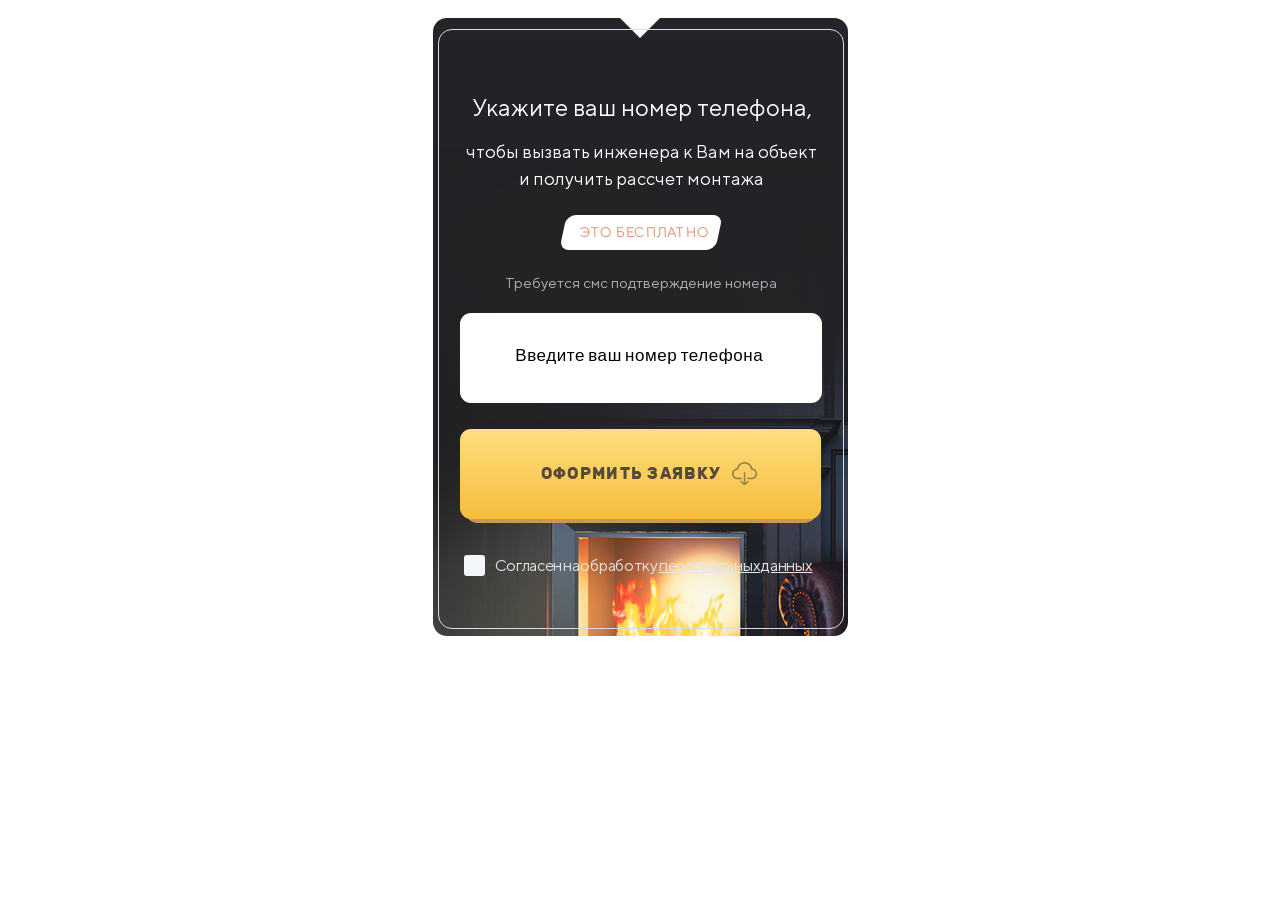
==== index.html @ b5960ffc "Work" ====
<!DOCTYPE html>
<html lang="ru" >
<head>
    <meta charset="UTF-8">
    <meta name="viewport" content="width= 1200, initial-scale=1.0">
    <title>Document</title>
    <link rel="stylesheet" href="./style.css">
    <link href = "fonts/roboto/stylesheet.css" rel = "stylesheet" type = "text/css" />
</head>
<body>
    <div class="wrapcontent">
        
   <form action="msg.php" method="POST" id="formaR">
       <h4>Укажите ваш номер телефона,</h4>
       <p id='firsttext'>чтобы вызвать инженера к Вам на объект<br> и получить рассчет монтажа</p>
       
            <p id="btn"> <span>это бесплатно</span></p>
            <p id="spanCMCtext" >Требуется смс подтверждение номера</p>
       
            <input type="text" name="sab" placeholder="  Введите ваш номер телефона">
                <label id="btnicon" >  <input type="submit" id="btns" name="ok" value ="ОФОРМИТЬ ЗАЯВКУ"></label>
          
            
            
                <input type="checkbox"   required id="checkbox">
                    <label class="label__checkbox" for="checkbox"><span id="date">Согласен на обработку <span>персональных  данных</span></span></label>
        <div class="modalG">
            <div class="modalG__left">
                <img src="./img/surprise.png" alt="">
                <p class="modalG__left_p"><span class="modalG__left_p_span">Осталось 5 вопросов</span> <br>
                    до подбора оборудования <br>
                    по параметрам <br>
                    вашего помещения <br>
                   <span class="modalG__left_p_span">и гарантированного бонуса</span> </p>
            </div>
            <div class="modalG__right">
                                                <div class="modalG__right_one" >
                                                    <h5>Тип отапливаемого помещения?</h5>
                                                    <div class=".modalG__right_one_div">
                                                        <h6 id="modalG__right_one_div_h6">Готово: 0%</h6>
                                                        <div class="main"><div class="wrap">
                                                        <div ><span id="first" ></span></div>
                                                        <div><span></span></div>
                                                        <div><span></span></div>
                                                        <div><span></span></div>
                                                        <div id="r"><span></span></div>
                                                        
                                                    </div></div></div>
                                                </div>
                                                <div class="main_block">
                                                                                        <!-- 1 -->
                                                                                                        <div class="first_survey"> 
                                                                                                            <div class="modal">
                                                                                                                            <label class="modal__box" alt="1">

                                                                                                                                            <input type="radio" name="firstsurvey" value="Жилой дом" >
                                                                                                                                            <p class="modal__box_p">Жилой дом</p>

                                                                                                                            </label>
                                                                                                                            <label class="modal__box"  alt="2">

                                                                                                                                            <input type="radio" name="firstsurvey" value="Баня" >
                                                                                                                                            <p class="modal__box_p">Баня</p>
                                                                                                                                            
                                                                                                                            </label>
                                                                                                                        
                                                                                                                            <label class="modal__box"  alt="3">
                                                                                                                                            <input type="radio" name="firstsurvey" value="Нежилое помещение">
                                                                                                                                            <p class="modal__box_p">Нежилое помещение</p>
                                                                                                                            </label>
                                                                                                                        </div>
                                                                                                                    </div> 
                                                                                                    <!-- 1 -->
                                                                                                    <!-- 2 -->
                                                                                                        <div class="second_survey"> 
                                                                                                                <div class="modal2">
                                                                                                                                <label class="modal2__box" alt="1">

                                                                                                                                                <input type="radio" name="secondsurvey" value="Сезонное" >
                                                                                                                                                <p class="modal__box_p">Сезонное</p>

                                                                                                                                </label>
                                                                                                                                <label class="modal2__box"  alt="2">

                                                                                                                                                <input type="radio" name="secondsurvey" value="Круглогодичное" >
                                                                                                                                                <p class="modal__box_p">Круглогодичное</p>

                                                                                                                                </label>
                                                                                                                            
                                                                                                                            
                                                                                                                            </div>
                                                                                                                        
                                                                                                    
                                                                                                                    </div>
                                                                                                            <!-- 2 -->  
                                                                                                        <div class="third_survey">

                                                                                                    
                                                                                                        <div class="modal3">
                                                                                                            <label class="modal3__box" alt="1">

                                                                                                                            <input type="radio" name="Square" value="fifty" >
                                                                                                                            <p class="modal3__box_p"> До 50м<sup>2</sup></p>

                                                                                                            </label>
                                                                                                            <label class="modal3__box"  alt="2">

                                                                                                                            <input type="radio" name="Square" value="one_hundred" >
                                                                                                                            <p class="modal3__box_p">До 100м<sup>2</sup></p>

                                                                                                            </label>
                                                                                                            <label class="modal3__box"  alt="3">

                                                                                                                            <input type="radio" name="Square" value="one_hundred+" >
                                                                                                                            <p class="modal3__box_p">более 100м <sup>2</sup></p>

                                                                                                                </label>
                                    
                                                                                                        
                                                                                                        
                                                                                                                </div>
                                                                                                        </div>
                                                                                                        <div class="fourth_survey"> 
                                                                                                        <div class="modal4">
                                                                                                            <label class="modal4__box" alt="1">

                                                                                                                            <input type="radio" name="budget" value="До 20 000 рублей" >
                                                                                                                            <p class="modal3__box_p"> До 20 000 рублей</p>

                                                                                                            </label>
                                                                                                            <label class="modal4__box"  alt="2">

                                                                                                                            <input type="radio" name="budget" value="20 000 - 50 000 рублей" >
                                                                                                                            <p class="modal3__box_p">20 000 - 50 000 рублей</p>

                                                                                                            </label>
                                                                                                            <label class="modal4__box "  alt="3">

                                                                                                                            <input type="radio" name="budget" value="50 000 - 70 000 рублей" >
                                                                                                                            <p class="modal3__box_p">50 000 - 70 000 рублей </p>

                                                                                                                </label>
                                                                                                                <label class="modal4__box"  alt="4">

                                                                                                                    <input type="radio" name="budget" value="Более 70 000 рублей" >
                                                                                                                    <p class="modal3__box_p">Более 70 000 рублей</p>

                                                                                                        </label>
                                                                                                        
                                                                                                        <label class="modal4__box"  alt="5">

                                                                                                            <input type="radio" name="budget" value="Затрудняюсь ответить" >
                                                                                                            <p class="modal3__box_p">Затрудняюсь ответить </p>

                                                                                                    </label>
                                                                                                    <div class="money"></div>
                                    
                                                                                                        
                                                                                                        
                                                                                                                </div>
                                                                                                        </div>
                                                                                            <!-- 4 -->
                                                                                                    <div class="fifth_survey"> 
                                                                                                        <div class="modal4">
                                                                                                        <label class="modal4__box" alt="1">
            
                                                                                                                        <input type="radio" name="clock " value="С 09:00 до 12:00" >
                                                                                                                        <p class="modal3__box_p"> С 09:00 до 12:00</p>
            
                                                                                                        </label>
                                                                                                        <label class="modal4__box "  alt="3">
            
                                                                                                                        <input type="radio" name="clock " value="С 14:00 до 16:00" >
                                                                                                                        <p class="modal3__box_p">С 14:00 до 16:00 </p>
            
                                                                                                                </label>
                                                                                                        <label class="modal4__box"  alt="2">
            
                                                                                                                        <input type="radio" name="clock " value="С 12:00 до 14:00" >
                                                                                                                        <p class="modal3__box_p">С 12:00 до 14:00</p>
            
                                                                                                        </label>
                                                                                                        
                                                                                                            <label class="modal4__box"  alt="4">
            
                                                                                                                <input type="radio" name="clock " value="С 16:00 до 18:00" >
                                                                                                                <p class="modal3__box_p">С 16:00 до 18:00</p>
            
                                                                                                    </label>
                                                                                                    
                                                                                                    
                                                                                                    <div class="money clock "></div>
                                    
                                                                                                    
                                                                                                    
                                                                                                            </div>
                                                                                                        </div>
                                                                                                        
                                                 </div>
                                                <div class="buttons">
                                                    <div class="Na modal__button backward"> Назад</div>
                                                    <div class="modal__button active"> Далее -></div>
                                                    
                                                </div>
                                                <div class="data"> 
                                                   <div class="data__text">
                                                       <h4>Оставьте свои контактные данные</h4>
                                                       <p>Мы подберем для Вас 3 варианта наиболее<br>
                                                            подходящего отопительного оборудования, а также <br>
                                                            сориентируем по способам и сложности его монтажа</p>
                                                   </div>
                                                   <div class="data__sending_form">
                                                       <div class="data__sending_form_one">
                                                           <input class="searClass" type="text" name="nameform" placeholder="Введите имя"><br>
                                                           <input class="searClass" type="text" name="tellefon" placeholder="Введите телефон"><br>
                                                           <input class="btnCnop Caps" type="submit" value="Отправить данные"><br>
                                                           <p id="confidentiality">с <span>политикой конфиденциальности</span><br> ознакомлен(а)</p>
                                                       </div>
                                                       <div class="data__img"></div>
                                                   </div>
                                                
                                                
                                                        </div>
                                                    </div>
        </div>
        
        <!-- конец модального -->
        </div>
               
   </form></div>
  <script src="script.js"></script>
</body>
</html>
---- style.css ----
@font-face{
    font-family: "TT Norms";
    src: url(./font/TTNorms-Regular.ttf);
    font-weight: 600;
}
@font-face{
    font-family: "Rubik";
    src: url(./font/ofont.ru_Rubik.ttf);
    src: url(./font/ofont.ru_Rubik300.ttf);
    src: url(./font/Rubik-Medium.ttf);
    src: url(./font/Rubikbold.ttf);
    font-weight: 100;
    font-weight: 300;
    font-weight: 500;
   
}
/* .off{
    width: 100%;
    height: 100%;
    background-color: #393a3c;
    opacity: 0.2;
    z-index: 2;
   background: -webkit-linear-gradient();
    
} */

#formaR{
    width: 373px;
    margin: 20px auto;
    height: 559px;
    position: absolute;
    padding: 20px;
    padding-left: 22px;
    padding-top: 21px;
    background-image: url(src/Без-имени-1.png);
    background-position: 728px 1236px;
    /* overflow: hidden; */
    border-bottom-left-radius: 14px ;
    border-bottom-right-radius: 14px ;
   
}
                                
                                

                                             .wrapcontent::before{
                                                content: "";
                                                position: absolute;
                                                
                                            border: 0.5px solid #d6dcec;
                                            width: 404px;
                                            height: 598px;
                                            margin-left: 5px;
                                            top: 11px;
                                            border-radius: 14px;
                                            z-index: 1;
                                                                                                             

                                            }  

#formaR>h4 {
                                color: #fff;
                                text-align: center;
                                font-size: 24px;
                                font-family: "TT Norms";
                                
    margin-bottom: 10.31px;

                                margin-top: 34px;
                                margin-left: 2px;
} 
#firsttext{
                                color: #fff;
                                text-align: center;
                                font-size: 18px;
                                font-weight: 500;
                                font-family: "TT Norms";
                                line-height: 26.9px;


}
input[name="sab"]{
                                border-radius: 11px;
                                font-size: 25px;
                                outline: none;
                                margin-bottom: 26px;
                                width: 340px;
                                margin-left: 5px;
                                margin-top: 6px;
                                height: 88px;
                                position: relative;
                                border: none;
                                padding-left: 20px;
                                z-index: 1;
                                color: #1e2128;
                                
}
.searClass{
    border-radius: 11px;
    font-size: 25px;
    outline: none;
    margin-bottom: 19px;
    width: 322px;
    margin-left: 5px;
    background-color: #efefef;
    margin-top: 6px;
    height: 96px;
    color: #6e6e6e;
    position: relative;
    border: none;
    padding-left: 34px;
    z-index: 1;
    text-align: start;
}
input[name="sab"]::placeholder{
                                letter-spacing: 1.3px;
                                font-size: 17px;
                                padding-right: 8px;
                                position: relative;
                                top: -5px;
                                right:  10.5px;
                                text-align: center;
                                letter-spacing: 0.56px;
                                word-spacing: -2px;
                                z-index: 1;
                                font-weight: 500;
                                color: #000;
                               
                                
}
.searClass::placeholder{
    letter-spacing: 1.3px;
    font-size: 17px;
    padding-right: 8px;
    position: relative;
    top: -5px;
    padding-left: 10px;
    right:  10.5px;
    text-align: start;
    letter-spacing: 0.56px;
    word-spacing: -2px;
    z-index: 1;
    font-weight: 500;
    color: #000;
}

input[name="ok"]{
                                border: none;
                                outline: none;
                                border-radius: 11px;
                                width: 361px;
                                background: linear-gradient(0deg, #f6bd3a, #ffde81);
                                height: 90px;
                                color: #564a39;
                                position: relative;
                                font-weight: 700;
                                font-family: "Rubik";
                                font-size: 15.59px;
                                letter-spacing: 1.3px;
                                margin-left: 5px;
                                z-index: 1;
                                margin-bottom: 36px;
                                padding-right: 24px;
                                

}
.btnCnop{
    border: none;
    outline: none;
    border-radius: 11px;
    width: 361px;
    background: linear-gradient(0deg, #f6bd3a, #ffde81);
    height: 90px;
    color: #564a39;
    position: relative;
    font-weight: 500;
    font-family: "Rubik";
    font-size: 15.59px;
    letter-spacing: 1.3px;
    margin-left: 5px;
    z-index: 1;
    margin-bottom: 36px;
    padding-right: 24px;
}
#btnicon{
                                position: relative;
                                width: 361px;
                                height: auto;
                                z-index: 6;
}
#btnicon::before{
                                content: url(./img/1.png);
                                position: absolute;
                                right: 40px;
                                bottom: -30px;
                                width: 50px;
                                z-index: 3;
                                height: 50px;
}
#btnicon::after{
                                content: '';
                                position: absolute;
                                right: 5px;
                                bottom: -41px;
                                width: 352px;
                                z-index: -1;
                                height: 50px;
                                border-radius: 13px;
                                background-color: #d09754;
}

#btn{
                                color: #dd9372;
                                background-color: #fff;
                                width: 149px;
                                height: 26px;
                                margin: 0 auto;
                                font-size: 14px;
                                border-radius: 9px;
                                font-family: "TT Norms";
                                transform: skew(-12deg);
                                font-style: normal;
                                margin-top: 22px;
                                letter-spacing: 0.7px;
                                padding-top: 9px;
                                padding-left: 7px;
                                text-transform: uppercase;
                                font-weight: 700;
   
}
#btn>span{
                                display: block;
                                transform:skew(14deg) ;
                                text-align: center;
}
#spanCMCtext {
                                color: rgb(180, 177, 177);
                                font-size: 15px;
                                margin: 24px auto 16px;
                                text-align: center;
                                letter-spacing: 0px;
                                font-family: "TT Norms";
}
#date{
                                color: #e5e5e5;
                                font-size: 16px;
                                font-family: "TT Norms";
                                position: relative;
                                z-index: 2;
                                letter-spacing: -0.3px;
                                    word-spacing: -1.7px;
                                
                                    vertical-align: middle;
}
#date > span{
   
                                text-decoration: underline ;            
}
.label__checkbox{    margin-left: 9px;}
input[type="checkbox"]{
                                    display: none;
                                }
.label__checkbox::before{
                                content: '';
                                display: inline-block;
                                background:#f3f7fc;
                                position: relative;
                                z-index: 2;
                                margin-right: 10px;
                                width: 21px;height: 21px;
                                border-radius: 3px;
                                vertical-align: middle;
}
#checkbox:checked + .label__checkbox::before{
                                content: url(./img/chek.png);
                                text-align: center;
}

.modalG{
                                position: relative;
                                width: 1170px;
                                margin: -684px auto ;
                                
                                z-index: 30;
                                height:751px;
                                opacity: 1;
                                /* border: 2px solid #943; */
                                display: flex;
                                border-radius: 7px;
                                top: -6px;
                                right: 670px;
                                background-color:#fff;
                                overflow: hidden;
}
.modalG__left{
                                width: 257px;
                                opacity: 1;
                                height: 751px;
                                float: left;
                                z-index: 7;
                                background-image: url(./SRC/Без-имени-2.png);
                                background-position: -3px 0px;
                                background-repeat: no-repeat;
                                overflow: hidden;
}
.modalG__left>img{
                                margin-top: 94px;
                                margin-left: 40px;
}
.modalG__left_p{

                                color: #fff;
                                font-family: "Rubik";
                                font-weight: 300;
                                font-size: 15px;
                                margin: 20px 19px 0 25px ;
                                text-align: center;
                                line-height: 23px;
                                letter-spacing: 1.3px;
                                width: 216px;

}
.modalG__left_p_span{
                                font-family: "Rubik";
                                font-weight: 500;
                                font-size: 18px;
                                letter-spacing: 0.66px;
}
.wrap{
                                width: 777px;
                                height: 20px;
                                
                                border-radius:30px;
                                display: flex;
                                overflow: hidden;
                                margin: 0 auto;
                                padding-top:2px;
                                z-index: 1;
    
    
  }
  .wrap>div{
                                width: 153px;
                                background:#f0f0f0;;
                                height: 20px;
                                border-bottom:10px solid #000;
   
  }
  .wrap>div>span{
                                width: 22px;
                                height: 22px;
                                background: radial-gradient(circle at center , #f0f0f0 0% ,#fff  100%);
                                position: absolute;
                                display: block;
                                top: 3px;
    
    
                                padding-right: 0px;
  
                                border-radius:20px;
                                z-index: 2;
    
  }
  #first{
                                left: -1px;
    
  }
  #r{
                                background:#f0f0f0;;
  }
  .main{
  /*   background: #545; */
                                height: 35px;
                                position: relative;
                                width: 777px;
                                padding-top: 3px;
                                top: 2px;
                                margin: -15px 11px 0 43px;
  }
.modalG__right{
                                width: 903px;
                                height: 751px;
                                float: right;
                                overflow: hidden;
                                opacity: 1;
} 
.second_survey , .third_survey, .fourth_survey , .fifth_survey{
                                display: none;                    
                                
}
.first_survey, .modalG{
                                 display: none;
}
.modalG__right_one  {
                                font-family: "Rubik";
                                font-weight: 500;
}
.modalG__right_one>h5  {
                                font-family: "Rubik";
                                font-weight: 700;
                                font-size: 24px;
                                letter-spacing: -0.2px;
                                margin: 57px 0 20px 42px;
}

#modalG__right_one_div_h6{
                                font-size: 16px;
                                font-family: "Rubik";
                                font-weight: 300;
                                margin: 23px 0 22px 42px;

}
.main_block{
                                display: flex;
                                width: 903px;
                                overflow: hidden;

}
.modal{
                                display: flex;
                                justify-content: space-around;
               
                
}

.modal__box,.modal2__box{
                                margin: 30px 0 52px 0;
                                width: 240px;
                                
                                height: 260px;
                                /* border:1px solid #943; */
}
.modal2__box{
                                    margin: 31px 0 34px 41px;
}
.modal__button{
                                width: 210px;
                                height: 52px;
                                outline: none;
                                display: inline-block;
                                border: none;
                                background: linear-gradient(0deg, #f6bd3a, #ffde81); 
                                margin-left: 30px;
                                text-align: center;
                                font-size: 15.6px;
                                margin-top: 100px;
                                font-family: "Rubik";
                                font-weight: 500;
                                padding-top: 40px;
                                letter-spacing: 0.6px;
                                color: #564a39;
                                text-transform: uppercase;
                                border-radius: 10px;
                                vertical-align: middle;
                               

}
/* .modal__button::after{
  
                                content: '';
                                position: absolute;
                                right: 645px;
                                bottom: 49px;
                                width: 199px;
                                z-index: -1;
                                height: 50px;
                                border-radius: 13px;
                                background-color: #d09754;
     */
/* } */

.modal__box:first-child{
                                 background-image: url("./img/ЖД.png") ;
                                border-radius: 10px;
                                background-repeat: no-repeat;
}
.modal__box:nth-child(2){
                                background-image: url("./img/БАНЯ.png");
                                border-radius: 10px;
}
.modal__box:nth-child(3){
                                 background-image: url("./img/НЖ.png");
                                border-radius: 10px;
                                background-repeat: no-repeat;
}
.modal2{
    display: flex;
    justify-content: center;
}
.modal2__box:nth-child(1){
                                background-image: url("./img/21.png");
                                background-repeat: no-repeat;
                                border-radius: 10px;
}
.modal2__box:nth-child(2){
                                background-image: url("./img/22.png");
                                background-repeat: no-repeat;
                                border-radius: 10px;
}
#u{
                                width:340px;
}
.btn{
                                display: flex;
    
}
 .Na{
                                background:linear-gradient(25deg, #f7f7f7 , #d0d0d0);
    
}
.modal3__box , .modal4__box{
                                width: 326px;
                                height: 45px;
                                background: #ecebeb;
                                font-size: 19px;
                                font-family: "Rubik";
                                font-weight: 300;
                                margin-left: 48px;
                                display: flex;
                                margin-top: 37px;
                                margin-bottom: 22px;
                                padding-top: 10px;
                                border-radius: 16px;
                                margin-right: 154px;
}
.modal3__box:first-child{
                                margin: 38px -1px 0 46px;
                            }
input[name="Square"]{
                                 display: none;
}
input[name="Square"]:checked + .modal3__box_p::before {
                                content: '';
                                background: radial-gradient(circle at center , #e3343c 6% , rgb(255, 255, 255) 35%);

}

.modal3__box_p{
                                text-align: start;
                                margin: 0px 0 0px 13px;
}
.modal3__box:nth-child(3){
                                margin-top: 13px;
                                margin-bottom: 147px;
}
.modal3__box_p::before{
                                content: '';
                                display: inline-block;
                                vertical-align: middle;
                                width: 22px;
                                margin: 0 13px 3px 5px;
                                position: relative;
                                height: 20px;
                                background: #fff;
                                border-radius: 20px;
}

.submit{
    
                                height: 61px;
                                font-size: 23px;
                                padding-top: 0px;
}


.first_survey{
                                display: flex;
                                width: 816px;

                                margin: 4px 0px 0 22px;

}
.modal__box_p{
                                font-family: "Rubik";
                                font-weight: 300;
                                text-align: center;
                                padding: 267px 15px 0 0px;
                                font-size: 20px;
                                letter-spacing: -0.5px;
}

.final{
                                border: 1px solid #943;
                                width: 300px;
                                height: 40px;
   
}
.buttons{
                                margin: 16px 2px 3px 22px;
                                width: 500px;
                                height: 70px;
                                display: flex;
}
.modal3{
                                display: flex;
                                justify-content: space-between;
                                flex-wrap: wrap;
}
.modal4{
                                display: flex;
                                flex-wrap: wrap;
                                margin: 27px 0 38px 19px;

}
.modal4__box{
                                margin: 29px -2px 5px 31px;
                                text-align: start;
                                display: inline-block;
                                vertical-align: middle;
}

input[name="budget"]{
                                 display: none;
}
input[name="budget"]:checked + .modal3__box_p::before {
                                content: '';
                                background: radial-gradient(circle at center , #e3343c 6% , rgb(255, 255, 255) 35%);

}
.modal3__box_p::before{
                                content: '';
                                display: inline-block;
                                vertical-align: middle;
                                width: 22px;
                                margin: 0 13px 3px 5px;
                                position: relative;
                                height: 20px;
                                background: #fff;
                                border-radius: 20px;
}
.money{
                                width: 279px;
                                height: 261px;
                                background-image: url(./img/money.png);
                                background-repeat: no-repeat;
                                position: absolute;
                                z-index: -1;
                                /* left: 0; */
                                right: 273px;
                                bottom: -10px;
                            }

.clock{
                                background-image: url(./img/clock.png);
                                background-repeat: no-repeat;
                                bottom: 6px;
                                right: 204px;
}
input[name="clock "]{
    display: none;
}
input[name="clock "]:checked + .modal3__box_p::before {
    content: '';
    background: radial-gradient(circle at center , #e3343c 6% , rgb(255, 255, 255) 35%);

}
.fifth_survey{
    margin: 0 0 71px 0;
} 
input[name="firstsurvey"]{
    display: none;
}
input[name="secondsurvey"]{
    display: none;
}
input[name="secondsurvey"]{
    display: none;
}
.data{
    display: none;
    flex-direction:  column;
   
    height: 750px;
    overflow: hidden;
}
.data__img{
    background-image: url(./SRC/fireplace.png);
    background-repeat: no-repeat;
    height: 450px;
    width: 460px;
    position: absolute;
    right: 0px;
    bottom: -15px;
}
.data__sending_form{
    display: flex;
    position: relative;
    width: 904px;
    height: 100%;
    justify-content: space-between;
}
.data__sending_form_one{

   position: absolute;
   bottom: 72px;
   left: 48px; 
}
#confidentiality{
    font-family: "Rubik";
    font-weight: 100;
    font-size: 15px;
    color: #c0c0c0;
    margin: 0 0 0 22px;
}
#confidentiality::before{
    content: url(./img/tick.png);
    margin: 0px 9px 0px -27px;
    display: inline-block;
    vertical-align: middle;
}
#confidentiality>span{
text-decoration: underline ;
color: #f7c44c;
}
.Caps{
    text-transform: uppercase;

}
.data__text{
    margin: 100px 0 0 46px;
}
.data__text>h4{
    font-size: 23px;
    font-weight: 500;
    font-family: "Rubik";
    margin-bottom: 42px;
}
.data__text>p{
    font-size: 17px;
    font-weight: 100;
    font-family: "Rubik";
    margin-bottom: 19px;
}

.wrapcontent{
    margin: 18px auto;
    position: relative;
    width: 415px;
    overflow: hidden;
    height: 618px;
    border-radius: 14px;
}

#formaR::before,#formaR::after{
    content:'';
    position: absolute;
    bottom: 100%;
    width: 50%;
    box-sizing: border-box;
}
#formaR:before {
    right: 50%;
    border-bottom: 20px solid #1e1d22f6;
    border-right: 20px solid transparent;
  }
  #formaR:after {
    left: 50%;
    border-bottom: 20px solid  #1e1d22f6;
    border-left: 20px solid transparent;
    
   
  }
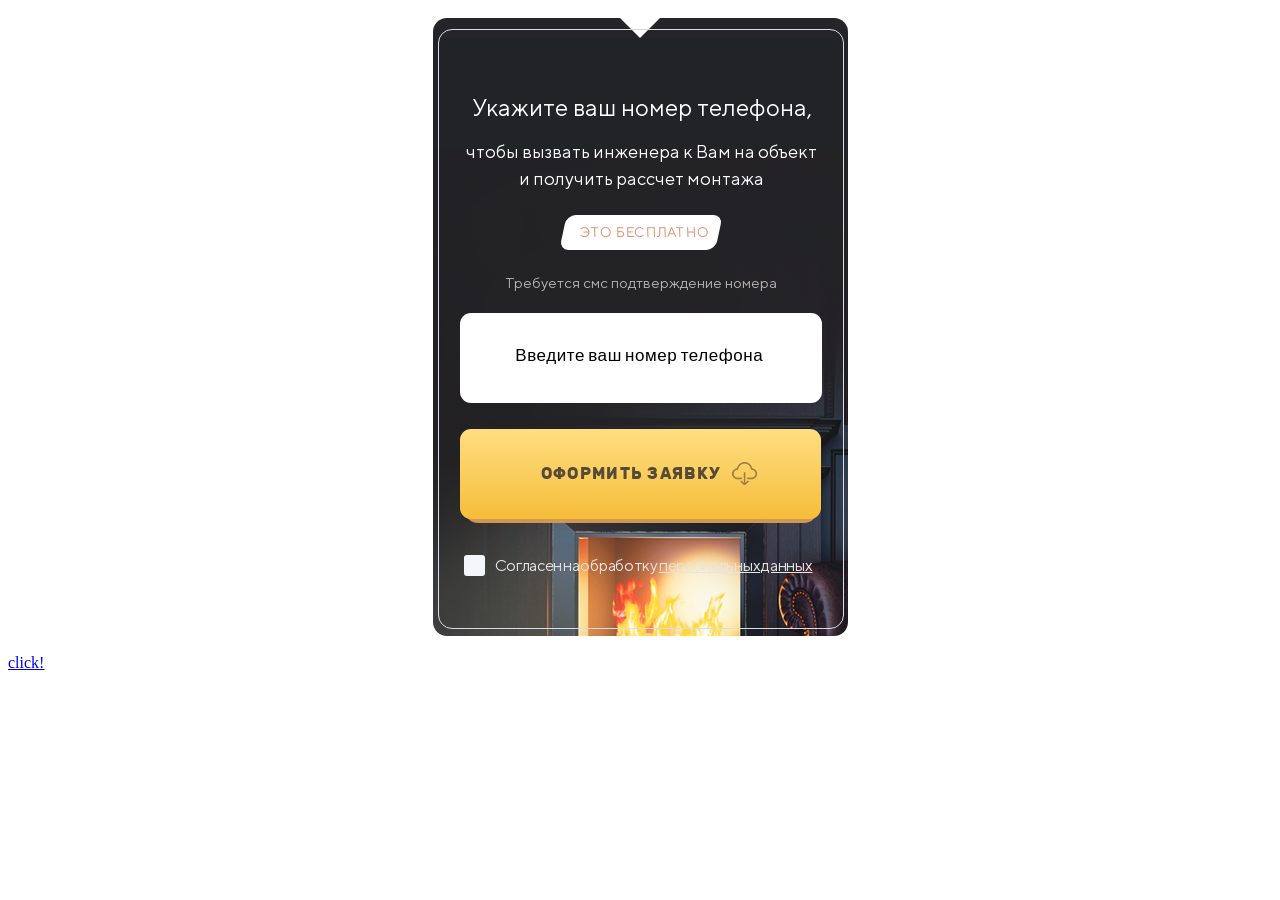
==== commit 16e18c00: "Inde3x" ====
--- a/index.html
+++ b/index.html
@@ -226,7 +226,7 @@
         
         <!-- конец модального -->
         </div>
-               
+             <a href="index.php"> click!</a>  
    </form></div>
   <script src="script.js"></script>
 </body>
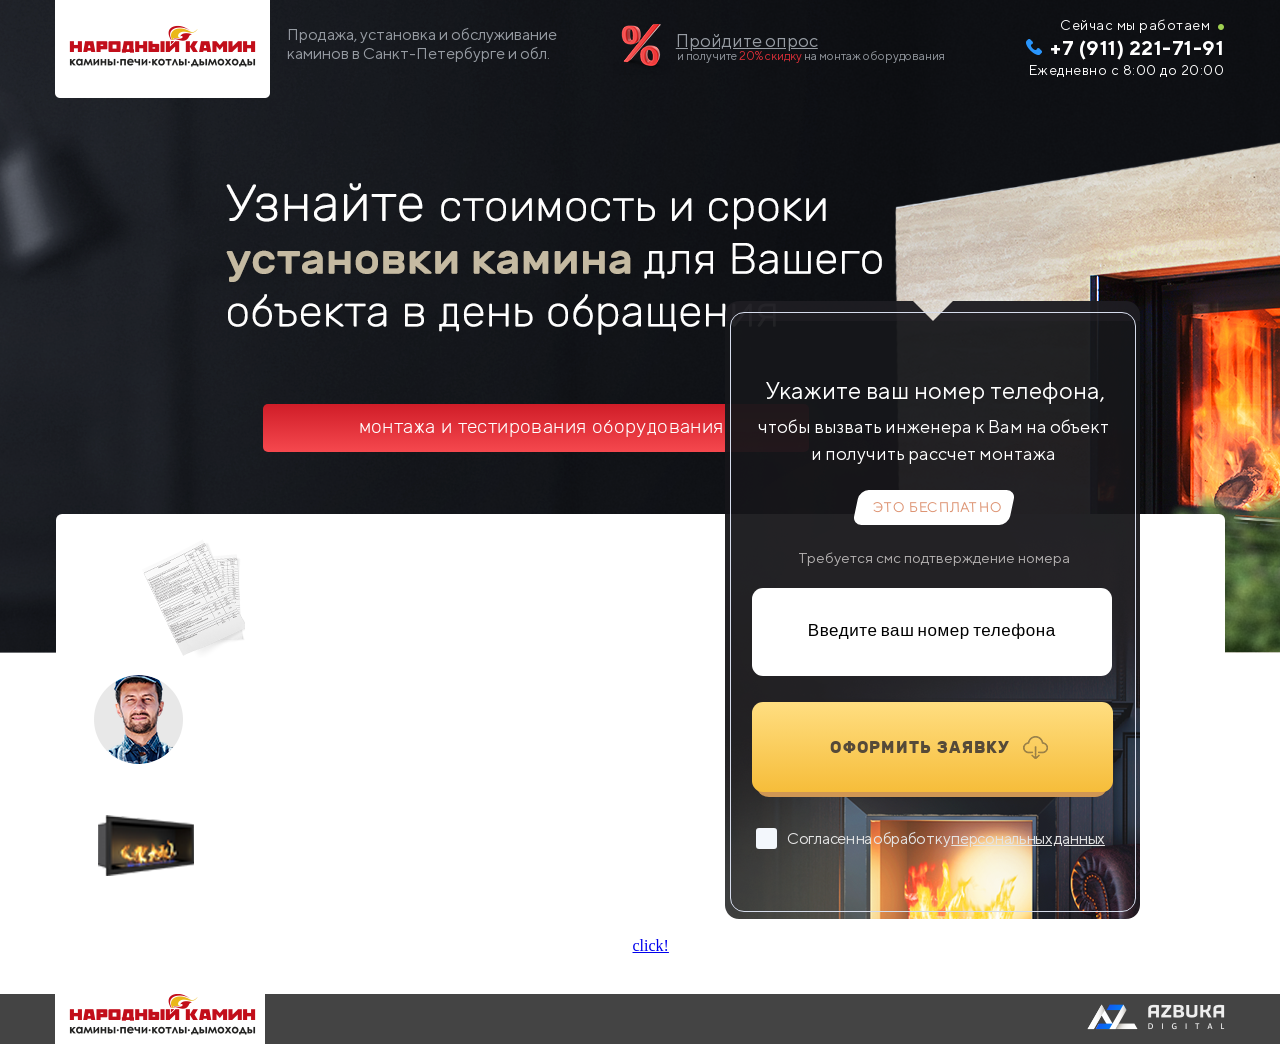
==== commit 1a8e7eaf: "in" ====
--- a/index.html
+++ b/index.html
@@ -1,233 +1,293 @@
 <!DOCTYPE html>
-<html lang="ru" >
+<html lang="ru">
 <head>
-    <meta charset="UTF-8">
-    <meta name="viewport" content="width= 1200, initial-scale=1.0">
-    <title>Document</title>
-    <link rel="stylesheet" href="./style.css">
-    <link href = "fonts/roboto/stylesheet.css" rel = "stylesheet" type = "text/css" />
+	<meta charset="UTF-8">
+	<meta name="viewport" content="width=1200, initial-scale=1.0">
+	<link rel="stylesheet" href="css.css">
+	<link rel="stylesheet" href="style.css">
+	<title>Document</title>
 </head>
 <body>
-    <div class="wrapcontent">
+<a  href="index2.php" class='windows'></a>
+	<section class="section__font">
+	<header>
+		<img src="img/header.png" alt="log">
+		<div class="header__list">
+			<div class="header__list_one"><p>Продажа, установка и обслуживание<br>
+				каминов в Санкт-Петербурге  и обл.</p>
+			</div>
+			<div class="header__list_two">
+				<img src="img/percent.png" alt="%" ><div></div>
+				<h3 class="header__list_two_h3" >Пройдите опрос</h3>
+				<p class="header__list_two_p">и получите <span>20% скидку</span>  на монтаж оборудования</p></div>
+			<div class="header__list_two_three" >
+				<p class="header__list_two_three_one">Сейчас мы работаем</p>
+				<P class="header__list_two_three_two">+7 (911) 221-71-91</P>
+				<span>Ежедневно с 8:00 до 20:00</span>
+			</div>
+		</div>
+	</header>
+	
+		<div class="red_masseng"><p>Оплата после<span> монтажа и тестирования оборудования</span></p></div>
+	
+	
+	<main>
+		<div class="main__left">
+			<div class="main__left_one">
+				<div class="main__left_one_img"></div>
+				<div class="main__left_one_right" >
+						<h5 class="fontGlav aligning_headers">Изучаем характеристики</h5>
+						<p class="fontParag">помещения и подбираем для вас <br>оптимальный вариант</p>
+				</div>
+			</div>
+			<div class="main__left_two">
+				<div class="main__left_two_img"></div>
+				<div class="main__left_two_right">
+						<h5 class="fontGlav aligning_headers">Консультируем, доставляем,</h5>
+						<p class="fontParag">устанавливаем, запускаем — вы<br> экономите от 30% на подрядчиках </p>
+				</div>
+			</div>
+			<div class="main__left_three">
+				<div class="main__left_three_img"></div>
+				<div class="main__left_three_right">
+						<p class="fontParag  " ><span class="fontGlav">Выбираем для вас из более 300<br> каминов,</span> чем избавляем от сомнений и неверного выбора</p>
+						
+				</div>
+			</div>
+		</div>
+		<div class="main__right">
+		<div class="wrapcontent">
         
-   <form action="msg.php" method="POST" id="formaR">
-       <h4>Укажите ваш номер телефона,</h4>
-       <p id='firsttext'>чтобы вызвать инженера к Вам на объект<br> и получить рассчет монтажа</p>
-       
-            <p id="btn"> <span>это бесплатно</span></p>
-            <p id="spanCMCtext" >Требуется смс подтверждение номера</p>
-       
-            <input type="text" name="sab" placeholder="  Введите ваш номер телефона">
-                <label id="btnicon" >  <input type="submit" id="btns" name="ok" value ="ОФОРМИТЬ ЗАЯВКУ"></label>
-          
-            
-            
-                <input type="checkbox"   required id="checkbox">
-                    <label class="label__checkbox" for="checkbox"><span id="date">Согласен на обработку <span>персональных  данных</span></span></label>
-        <div class="modalG">
-            <div class="modalG__left">
-                <img src="./img/surprise.png" alt="">
-                <p class="modalG__left_p"><span class="modalG__left_p_span">Осталось 5 вопросов</span> <br>
-                    до подбора оборудования <br>
-                    по параметрам <br>
-                    вашего помещения <br>
-                   <span class="modalG__left_p_span">и гарантированного бонуса</span> </p>
-            </div>
-            <div class="modalG__right">
-                                                <div class="modalG__right_one" >
-                                                    <h5>Тип отапливаемого помещения?</h5>
-                                                    <div class=".modalG__right_one_div">
-                                                        <h6 id="modalG__right_one_div_h6">Готово: 0%</h6>
-                                                        <div class="main"><div class="wrap">
-                                                        <div ><span id="first" ></span></div>
-                                                        <div><span></span></div>
-                                                        <div><span></span></div>
-                                                        <div><span></span></div>
-                                                        <div id="r"><span></span></div>
-                                                        
-                                                    </div></div></div>
-                                                </div>
-                                                <div class="main_block">
-                                                                                        <!-- 1 -->
-                                                                                                        <div class="first_survey"> 
-                                                                                                            <div class="modal">
-                                                                                                                            <label class="modal__box" alt="1">
-
-                                                                                                                                            <input type="radio" name="firstsurvey" value="Жилой дом" >
-                                                                                                                                            <p class="modal__box_p">Жилой дом</p>
-
-                                                                                                                            </label>
-                                                                                                                            <label class="modal__box"  alt="2">
-
-                                                                                                                                            <input type="radio" name="firstsurvey" value="Баня" >
-                                                                                                                                            <p class="modal__box_p">Баня</p>
-                                                                                                                                            
-                                                                                                                            </label>
-                                                                                                                        
-                                                                                                                            <label class="modal__box"  alt="3">
-                                                                                                                                            <input type="radio" name="firstsurvey" value="Нежилое помещение">
-                                                                                                                                            <p class="modal__box_p">Нежилое помещение</p>
-                                                                                                                            </label>
-                                                                                                                        </div>
-                                                                                                                    </div> 
-                                                                                                    <!-- 1 -->
-                                                                                                    <!-- 2 -->
-                                                                                                        <div class="second_survey"> 
-                                                                                                                <div class="modal2">
-                                                                                                                                <label class="modal2__box" alt="1">
-
-                                                                                                                                                <input type="radio" name="secondsurvey" value="Сезонное" >
-                                                                                                                                                <p class="modal__box_p">Сезонное</p>
-
-                                                                                                                                </label>
-                                                                                                                                <label class="modal2__box"  alt="2">
-
-                                                                                                                                                <input type="radio" name="secondsurvey" value="Круглогодичное" >
-                                                                                                                                                <p class="modal__box_p">Круглогодичное</p>
-
-                                                                                                                                </label>
-                                                                                                                            
-                                                                                                                            
-                                                                                                                            </div>
-                                                                                                                        
-                                                                                                    
-                                                                                                                    </div>
-                                                                                                            <!-- 2 -->  
-                                                                                                        <div class="third_survey">
-
-                                                                                                    
-                                                                                                        <div class="modal3">
-                                                                                                            <label class="modal3__box" alt="1">
-
-                                                                                                                            <input type="radio" name="Square" value="fifty" >
-                                                                                                                            <p class="modal3__box_p"> До 50м<sup>2</sup></p>
-
-                                                                                                            </label>
-                                                                                                            <label class="modal3__box"  alt="2">
-
-                                                                                                                            <input type="radio" name="Square" value="one_hundred" >
-                                                                                                                            <p class="modal3__box_p">До 100м<sup>2</sup></p>
-
-                                                                                                            </label>
-                                                                                                            <label class="modal3__box"  alt="3">
-
-                                                                                                                            <input type="radio" name="Square" value="one_hundred+" >
-                                                                                                                            <p class="modal3__box_p">более 100м <sup>2</sup></p>
-
-                                                                                                                </label>
-                                    
-                                                                                                        
-                                                                                                        
-                                                                                                                </div>
-                                                                                                        </div>
-                                                                                                        <div class="fourth_survey"> 
-                                                                                                        <div class="modal4">
-                                                                                                            <label class="modal4__box" alt="1">
-
-                                                                                                                            <input type="radio" name="budget" value="До 20 000 рублей" >
-                                                                                                                            <p class="modal3__box_p"> До 20 000 рублей</p>
-
-                                                                                                            </label>
-                                                                                                            <label class="modal4__box"  alt="2">
-
-                                                                                                                            <input type="radio" name="budget" value="20 000 - 50 000 рублей" >
-                                                                                                                            <p class="modal3__box_p">20 000 - 50 000 рублей</p>
-
-                                                                                                            </label>
-                                                                                                            <label class="modal4__box "  alt="3">
-
-                                                                                                                            <input type="radio" name="budget" value="50 000 - 70 000 рублей" >
-                                                                                                                            <p class="modal3__box_p">50 000 - 70 000 рублей </p>
-
-                                                                                                                </label>
-                                                                                                                <label class="modal4__box"  alt="4">
-
-                                                                                                                    <input type="radio" name="budget" value="Более 70 000 рублей" >
-                                                                                                                    <p class="modal3__box_p">Более 70 000 рублей</p>
-
-                                                                                                        </label>
-                                                                                                        
-                                                                                                        <label class="modal4__box"  alt="5">
-
-                                                                                                            <input type="radio" name="budget" value="Затрудняюсь ответить" >
-                                                                                                            <p class="modal3__box_p">Затрудняюсь ответить </p>
-
-                                                                                                    </label>
-                                                                                                    <div class="money"></div>
-                                    
-                                                                                                        
-                                                                                                        
-                                                                                                                </div>
-                                                                                                        </div>
-                                                                                            <!-- 4 -->
-                                                                                                    <div class="fifth_survey"> 
-                                                                                                        <div class="modal4">
-                                                                                                        <label class="modal4__box" alt="1">
-            
-                                                                                                                        <input type="radio" name="clock " value="С 09:00 до 12:00" >
-                                                                                                                        <p class="modal3__box_p"> С 09:00 до 12:00</p>
-            
-                                                                                                        </label>
-                                                                                                        <label class="modal4__box "  alt="3">
-            
-                                                                                                                        <input type="radio" name="clock " value="С 14:00 до 16:00" >
-                                                                                                                        <p class="modal3__box_p">С 14:00 до 16:00 </p>
-            
-                                                                                                                </label>
-                                                                                                        <label class="modal4__box"  alt="2">
-            
-                                                                                                                        <input type="radio" name="clock " value="С 12:00 до 14:00" >
-                                                                                                                        <p class="modal3__box_p">С 12:00 до 14:00</p>
-            
-                                                                                                        </label>
-                                                                                                        
-                                                                                                            <label class="modal4__box"  alt="4">
-            
-                                                                                                                <input type="radio" name="clock " value="С 16:00 до 18:00" >
-                                                                                                                <p class="modal3__box_p">С 16:00 до 18:00</p>
-            
-                                                                                                    </label>
-                                                                                                    
-                                                                                                    
-                                                                                                    <div class="money clock "></div>
-                                    
-                                                                                                    
-                                                                                                    
-                                                                                                            </div>
-                                                                                                        </div>
-                                                                                                        
-                                                 </div>
-                                                <div class="buttons">
-                                                    <div class="Na modal__button backward"> Назад</div>
-                                                    <div class="modal__button active"> Далее -></div>
-                                                    
-                                                </div>
-                                                <div class="data"> 
-                                                   <div class="data__text">
-                                                       <h4>Оставьте свои контактные данные</h4>
-                                                       <p>Мы подберем для Вас 3 варианта наиболее<br>
-                                                            подходящего отопительного оборудования, а также <br>
-                                                            сориентируем по способам и сложности его монтажа</p>
-                                                   </div>
-                                                   <div class="data__sending_form">
-                                                       <div class="data__sending_form_one">
-                                                           <input class="searClass" type="text" name="nameform" placeholder="Введите имя"><br>
-                                                           <input class="searClass" type="text" name="tellefon" placeholder="Введите телефон"><br>
-                                                           <input class="btnCnop Caps" type="submit" value="Отправить данные"><br>
-                                                           <p id="confidentiality">с <span>политикой конфиденциальности</span><br> ознакомлен(а)</p>
-                                                       </div>
-                                                       <div class="data__img"></div>
-                                                   </div>
-                                                
-                                                
-                                                        </div>
-                                                    </div>
-        </div>
-        
-        <!-- конец модального -->
-        </div>
-             <a href="index.php"> click!</a>  
-   </form></div>
-  <script src="script.js"></script>
-</body>
-</html>+		<form action="msg.php" method="POST" id="formaR">
+			<h4>Укажите ваш номер телефона,</h4>
+			<p id='firsttext'>чтобы вызвать инженера к Вам на объект<br> и получить рассчет монтажа</p>
+			
+				 <p id="btn"> <span>это бесплатно</span></p>
+				 <p id="spanCMCtext" >Требуется смс подтверждение номера</p>
+			
+				 <input type="text" name="sab" placeholder="  Введите ваш номер телефона">
+					 <label id="btnicon" >  <input type="submit" id="btns" name="ok" value ="ОФОРМИТЬ ЗАЯВКУ"></label>
+			   
+				 
+				 
+					 <input type="checkbox"   required id="checkbox">
+						 <label class="label__checkbox" for="checkbox"><span id="date">Согласен на обработку <span>персональных  данных</span></span></label>
+			 <div class="modalG">
+				 <div class="modalG__left">
+					 <img src="./img/surprise.png" alt="">
+					 <p class="modalG__left_p"><span class="modalG__left_p_span">Осталось 5 вопросов</span> <br>
+						 до подбора оборудования <br>
+						 по параметрам <br>
+						 вашего помещения <br>
+						<span class="modalG__left_p_span">и гарантированного бонуса</span> </p>
+				 </div>
+				 <div class="modalG__right">
+													 <div class="modalG__right_one" >
+														 <h5>Тип отапливаемого помещения?</h5>
+														 <div class=".modalG__right_one_div">
+															 <h6 id="modalG__right_one_div_h6">Готово: 0%</h6>
+															 <div class="main"><div class="wrap">
+															 <div ><span id="first" ></span></div>
+															 <div><span></span></div>
+															 <div><span></span></div>
+															 <div><span></span></div>
+															 <div id="r"><span></span></div>
+															 
+														 </div></div></div>
+													 </div>
+													 <div class="main_block">
+																							 <!-- 1 -->
+																											 <div class="first_survey"> 
+																												 <div class="modal">
+																																 <label class="modal__box" alt="1">
+	 
+																																				 <input type="radio" name="firstsurvey" value="Жилой дом" >
+																																				 <p class="modal__box_p">Жилой дом</p>
+	 
+																																 </label>
+																																 <label class="modal__box"  alt="2">
+	 
+																																				 <input type="radio" name="firstsurvey" value="Баня" >
+																																				 <p class="modal__box_p">Баня</p>
+																																				 
+																																 </label>
+																															 
+																																 <label class="modal__box"  alt="3">
+																																				 <input type="radio" name="firstsurvey" value="Нежилое помещение">
+																																				 <p class="modal__box_p">Нежилое помещение</p>
+																																 </label>
+																															 </div>
+																														 </div> 
+																										 <!-- 1 -->
+																										 <!-- 2 -->
+																											 <div class="second_survey"> 
+																													 <div class="modal2">
+																																	 <label class="modal2__box" alt="1">
+	 
+																																					 <input type="radio" name="secondsurvey" value="Сезонное" >
+																																					 <p class="modal__box_p">Сезонное</p>
+	 
+																																	 </label>
+																																	 <label class="modal2__box"  alt="2">
+	 
+																																					 <input type="radio" name="secondsurvey" value="Круглогодичное" >
+																																					 <p class="modal__box_p">Круглогодичное</p>
+	 
+																																	 </label>
+																																 
+																																 
+																																 </div>
+																															 
+																										 
+																														 </div>
+																												 <!-- 2 -->  
+																											 <div class="third_survey">
+	 
+																										 
+																											 <div class="modal3">
+																												 <label class="modal3__box" alt="1">
+	 
+																																 <input type="radio" name="Square" value="fifty" >
+																																 <p class="modal3__box_p"> До 50м<sup>2</sup></p>
+	 
+																												 </label>
+																												 <label class="modal3__box"  alt="2">
+	 
+																																 <input type="radio" name="Square" value="one_hundred" >
+																																 <p class="modal3__box_p">До 100м<sup>2</sup></p>
+	 
+																												 </label>
+																												 <label class="modal3__box"  alt="3">
+	 
+																																 <input type="radio" name="Square" value="one_hundred+" >
+																																 <p class="modal3__box_p">более 100м <sup>2</sup></p>
+	 
+																													 </label>
+										 
+																											 
+																											 
+																													 </div>
+																											 </div>
+																											 <div class="fourth_survey"> 
+																											 <div class="modal4">
+																												 <label class="modal4__box" alt="1">
+	 
+																																 <input type="radio" name="budget" value="До 20 000 рублей" >
+																																 <p class="modal3__box_p"> До 20 000 рублей</p>
+	 
+																												 </label>
+																												 <label class="modal4__box"  alt="2">
+	 
+																																 <input type="radio" name="budget" value="20 000 - 50 000 рублей" >
+																																 <p class="modal3__box_p">20 000 - 50 000 рублей</p>
+	 
+																												 </label>
+																												 <label class="modal4__box "  alt="3">
+	 
+																																 <input type="radio" name="budget" value="50 000 - 70 000 рублей" >
+																																 <p class="modal3__box_p">50 000 - 70 000 рублей </p>
+	 
+																													 </label>
+																													 <label class="modal4__box"  alt="4">
+	 
+																														 <input type="radio" name="budget" value="Более 70 000 рублей" >
+																														 <p class="modal3__box_p">Более 70 000 рублей</p>
+	 
+																											 </label>
+																											 
+																											 <label class="modal4__box"  alt="5">
+	 
+																												 <input type="radio" name="budget" value="Затрудняюсь ответить" >
+																												 <p class="modal3__box_p">Затрудняюсь ответить </p>
+	 
+																										 </label>
+																										 <div class="money"></div>
+										 
+																											 
+																											 
+																													 </div>
+																											 </div>
+																								 <!-- 4 -->
+																										 <div class="fifth_survey"> 
+																											 <div class="modal4">
+																											 <label class="modal4__box" alt="1">
+				 
+																															 <input type="radio" name="clock " value="С 09:00 до 12:00" >
+																															 <p class="modal3__box_p"> С 09:00 до 12:00</p>
+				 
+																											 </label>
+																											 <label class="modal4__box "  alt="3">
+				 
+																															 <input type="radio" name="clock " value="С 14:00 до 16:00" >
+																															 <p class="modal3__box_p">С 14:00 до 16:00 </p>
+				 
+																													 </label>
+																											 <label class="modal4__box"  alt="2">
+				 
+																															 <input type="radio" name="clock " value="С 12:00 до 14:00" >
+																															 <p class="modal3__box_p">С 12:00 до 14:00</p>
+				 
+																											 </label>
+																											 
+																												 <label class="modal4__box"  alt="4">
+				 
+																													 <input type="radio" name="clock " value="С 16:00 до 18:00" >
+																													 <p class="modal3__box_p">С 16:00 до 18:00</p>
+				 
+																										 </label>
+																										 
+																										 
+																										 <div class="money clock "></div>
+										 
+																										 
+																										 
+																												 </div>
+																											 </div>
+																											 
+													  </div>
+													 <div class="buttons">
+														 <div class="Na modal__button backward"> Назад</div>
+														 <div class="modal__button active"> Далее -></div>
+														 
+													 </div>
+													 <div class="data"> 
+														<div class="data__text">
+															<h4>Оставьте свои контактные данные</h4>
+															<p>Мы подберем для Вас 3 варианта наиболее<br>
+																 подходящего отопительного оборудования, а также <br>
+																 сориентируем по способам и сложности его монтажа</p>
+														</div>
+														<div class="data__sending_form">
+															<div class="data__sending_form_one">
+																<input class="searClass" type="text" name="nameform" placeholder="Введите имя"><br>
+																<input class="searClass" type="text" name="tellefon" placeholder="Введите телефон"><br>
+																<input class="btnCnop Caps" type="submit" value="Отправить данные"><br>
+																<p id="confidentiality">с <span>политикой конфиденциальности</span><br> ознакомлен(а)</p>
+															</div>
+															<div class="data__img"></div>
+														</div>
+													 
+													 
+															 </div>
+														 </div>
+			 </div>
+			 
+			 <!-- конец модального -->
+			 </div>
+				  <a href="index.php"> click!</a>  
+		</form></div>
+		</div>
+	</main>
+	</section>
+	
+	
+	<footer>
+		<div class="footer__list">
+			<div class="footer__logo"></div>
+			<p class="footer__text">Политика конфиденциальности</p>
+			<p class="footer__number">+7(911) 221-71-91</p>
+			<div class="footer__about"><span id="tetxfoo">Разработано агентством</span>:<img src="img/Безимени-4.png"></div> 
+		</div>
+	</footer>
+	<script src="script.js"></script>
+</body>
--- a/css.css
+++ b/css.css
@@ -0,0 +1,313 @@
+*{
+    margin: 0;
+    padding: 0;
+}
+@font-face{
+    font-family: "TT Norms";
+    src: url(./font/TTNorms-Regular.ttf);
+    font-weight: 600;
+}
+@font-face{
+    font-family: "TT Norms bold";
+    src: url(./font/TTNorms-Bold.ttf);
+    font-weight: 900;
+}
+@font-face{
+    font-family: "rubiklignt";
+    src: url(./font/Rubik-Regular.ttf);
+    font-weight: normal;
+}
+@font-face{
+    font-family: "Rubik";
+    src: url(./font/ofont.ru_Rubik.ttf);
+    src: url(./font/ofont.ru_Rubik300.ttf);
+    font-weight: 700;
+    font-weight: 300;
+}
+@font-face{
+    font-family: "Rubik-Regular";
+    src: url(./font/Rubik-Regular.ttf);
+    font-weight: 700;
+    font-weight: 300;
+} 
+@font-face{
+    font-family: "Rubikmed";
+    src: url(./font/Rubik-Medium.ttf);
+    font-weight: 900;
+    
+}
+
+.section__font{
+    height: 665px;
+    background-image: url(img/fontheader.png);
+    background-position: -148px -1px;
+    background-repeat: no-repeat;
+    margin-bottom: 329px;
+    width: 100%;
+    
+}
+header{
+    width: 1170px;
+    height: 105px;
+    display: flex;
+    margin: 0 auto;
+    justify-content: space-between
+}
+header>img{
+    position: relative;
+    top: -7px;
+}
+.header__list{
+    display: flex;
+    width: 955px;
+    justify-content: space-between;
+    align-content: center;
+    
+}
+.header__list_one{
+    font-family: "TT Norms";
+    color: #979ca3;
+    font-size: 16px;
+    font-weight: 600;
+    margin-top: 25px;
+    margin-left: 16.5px;
+}
+.header__list_two{
+width: 340px;
+margin-top: 24px;
+margin-right: 15px;
+}
+.header__list_two>img{
+    float: left;
+}
+.header__list_two>img>div{
+  float: both;
+}
+
+.header__list_two_h3{
+    font-family: "TT Norms";
+    font-weight: 600;
+    font-size: 18px;
+    color: #979ca3;
+    margin-top: 6px;
+    text-decoration: underline;
+    margin-left: 63px;
+
+}
+.header__list_two_p{
+    font-family: "TT Norms";
+    font-weight: 600;
+    font-size: 12px;
+    color: #979ca3;
+    margin-top: -3px;
+    margin-left: 64px;
+}
+.header__list_two_p>span{
+    color: #e03039;
+}
+.header__list_two_three{
+    font-size: 14px;
+    font-family: "TT Norms";
+    font-weight: 600;
+    color: #ffffff;
+    text-align: right;
+    margin-top: 14px;
+    margin-right: 1px;
+    width: 200px;
+    line-height: 22.7px;
+    letter-spacing: 0.49px;
+}
+.header__list_two_three_two{
+    font-family: "TT Norms bold";
+    font-weight: 900;
+    font-size: 20px;
+    
+    
+}
+.header__list_two_three_one::after{
+    content: url(img/dot.png);
+    margin-left: 8px;   
+
+}
+.header__list_two_three_two::before{
+    content: url(img/phone.png);
+    position: relative;
+    right: 8px;
+}
+.red_masseng{
+    width: 546px;
+    background: linear-gradient(0deg , #f5484e , #d01d28);
+    position: relative;
+    top: 299px;
+    left: 263px;
+    letter-spacing: 0.4px;
+    border-radius: 5px;
+    height: 37px;
+    text-align: center;
+    color: #fff;
+    font-family: "rubiklignt";
+    font-size: 19px;
+    padding-top: 11px;
+}
+.red_masseng span{
+    font-family: "Rubik";
+    font-weight: 100;
+} 
+main{
+    width: 1169px;
+    height: 430px;
+    position: relative;
+    margin: 0 auto;
+    background:#fff;
+    top: 361px;
+    border-radius: 6px;
+}
+.main__left{
+    width: 450px;
+    position: relative;
+}
+.main__left_one , .main__left_two , .main__left_three{
+    display: flex;
+    justify-content: space-around;
+    line-height: 24px;
+    letter-spacing: 0.1px;
+    margin-bottom: 5px;
+    height: 120px;
+}
+.main__left_one{
+    padding-top: 24px;
+}
+.aligning_headers{
+    padding-top: 24px;
+}
+.main__left_one_img{
+    background-image: url(img/test.png);
+    background-repeat: no-repeat;
+    width: 104px;
+    height: 120px;
+}
+.main__left_one_right{
+    line-height: 24px;
+    letter-spacing: 1px;
+    
+}
+.main__left_one_right>h5{
+  font-weight: 300;
+  line-height: 25px;  
+}
+.main__left_one_right>p{
+    
+    line-height: 25px;  
+  }
+.main__left_two_right{
+    width: 288px;
+    margin-left: 8px;
+    margin-top: 1px;
+}
+.main__left_two_right>p{
+    font-size: 17px;
+    font-family: "rubiklignt";
+    font-weight: 100;
+    letter-spacing: -0.2px;
+}
+.main__left_three_right{
+    width: 375px;
+    position: relative;
+    left: 3px;
+    top: 27px;
+}
+.fontParag{
+    font-family: "Rubik-Regular";
+    font-size: 17px;
+    color:#3e3e3e ;
+    letter-spacing: 0.1px;
+    word-spacing: 0px;
+}
+.fontGlav{
+    font-family: "Rubikmed";
+    color: #000000;
+    font-size: 17px;
+    font-weight: 900;
+    letter-spacing: 0.1px;
+}
+.main__left_two_img{
+    background-image: url(img/human.png);
+    background-repeat: no-repeat;
+    width: 104px;
+    height: 120px;
+    margin-top: 12px;
+    margin-left: 35px;
+}
+.main__left_three{
+    position: absolute;
+}
+.main__left_three_img{
+    background-image: url(img/img.png);
+    background-repeat: no-repeat;
+    width: 114px;
+    height: 120px;
+    margin-top: 27px;
+    margin-left: 42px;
+}
+.main__right{
+    position: relative;
+    width: 600px;
+    bottom: 500px;
+    left: 577px;
+}
+footer
+{
+    height: 50px;
+    background:#444444;
+    position: relative;
+    overflow: hidden;
+ 
+   
+}
+.footer__logo{
+    background: url(img/header.png);
+    background-repeat: no-repeat;
+    width: 210px;height: 60px;
+    background-position: 0px -33px;
+}
+.footer__list{
+    display: flex;
+    width: 1170px;
+    margin: 0 auto;
+    justify-content: space-between;
+}
+.footer__text{
+    color: #757575;
+    font-size: 15px;
+    font-family: "rubiklignt";
+    font-weight: 100;
+    padding-top: 20px;
+}
+.footer__number{
+    color: #fff;
+    font-size: 20px;
+    font-family: "Rubikmed";
+    padding-top: 10px;
+}
+.footer__about{
+    font-size: 16px;
+    padding-top: 10px;
+    color: #979797;
+    font-family: "rubiklignt";
+}
+
+#tetxfoo{
+    padding-top: 4px;
+}
+
+
+
+.windows{
+    width: 100%;
+    height: 1050px;
+    display: none;
+    position: absolute;
+    z-index: 8;
+    opacity: 0.8;
+    background-color: #000;
+} 
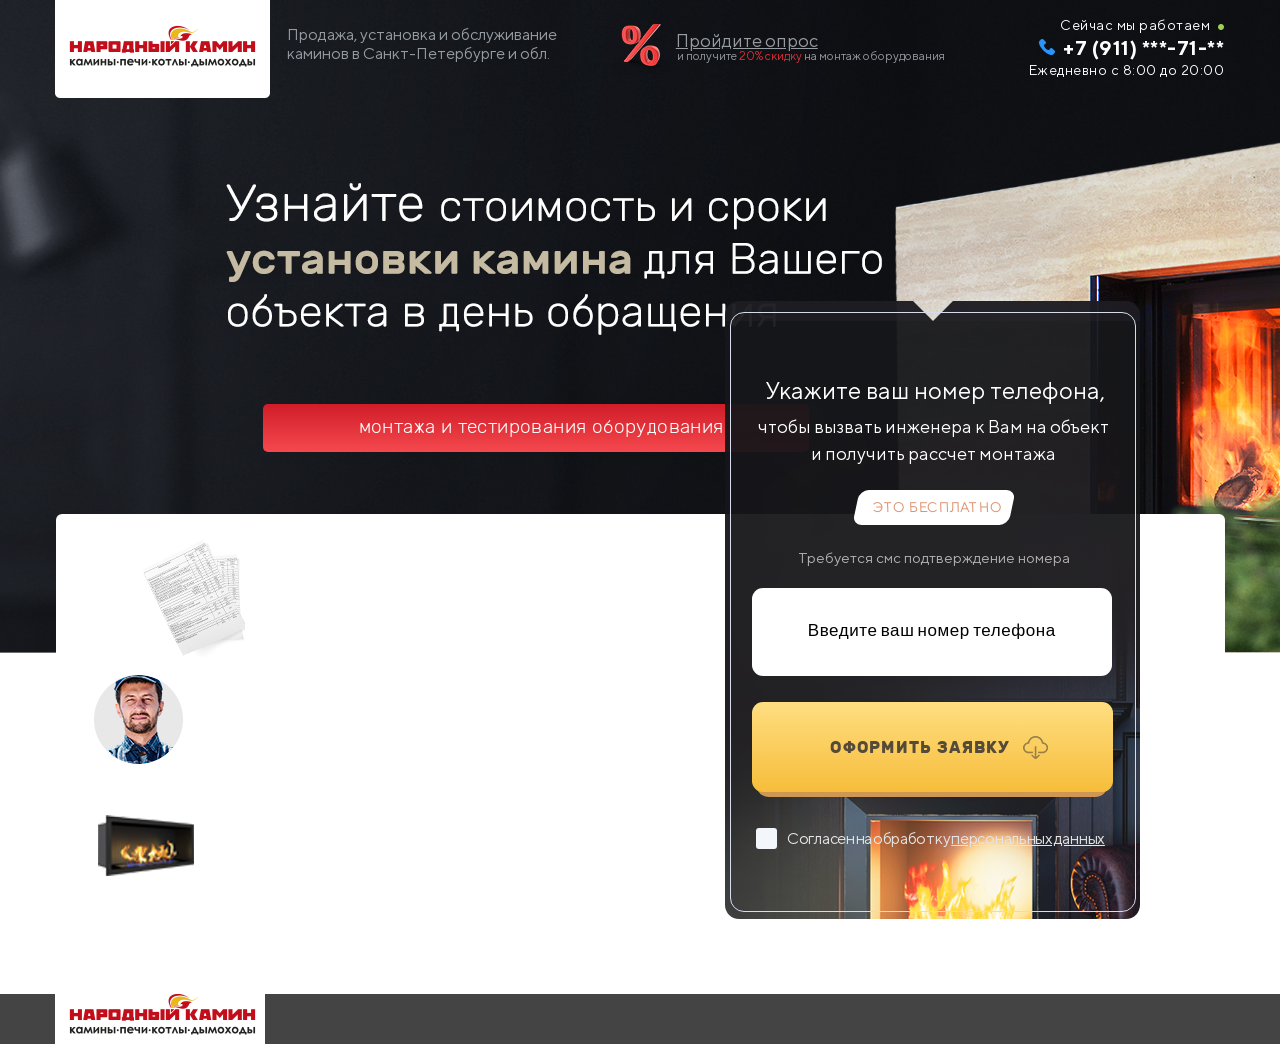
==== commit f3037108: "2543" ====
--- a/index.html
+++ b/index.html
@@ -8,7 +8,7 @@
 	<title>Document</title>
 </head>
 <body>
-<a  href="index2.php" class='windows'></a>
+<a  href="index.html" class='windows'></a>
 	<section class="section__font">
 	<header>
 		<img src="img/header.png" alt="log">
@@ -22,7 +22,7 @@
 				<p class="header__list_two_p">и получите <span>20% скидку</span>  на монтаж оборудования</p></div>
 			<div class="header__list_two_three" >
 				<p class="header__list_two_three_one">Сейчас мы работаем</p>
-				<P class="header__list_two_three_two">+7 (911) 221-71-91</P>
+				<P class="header__list_two_three_two">+7 (911) ***-71-**</P>
 				<span>Ежедневно с 8:00 до 20:00</span>
 			</div>
 		</div>
@@ -58,7 +58,7 @@
 		<div class="main__right">
 		<div class="wrapcontent">
         
-		<form action="msg.php" method="POST" id="formaR">
+		<form action="index.html" method="POST" id="formaR">
 			<h4>Укажите ваш номер телефона,</h4>
 			<p id='firsttext'>чтобы вызвать инженера к Вам на объект<br> и получить рассчет монтажа</p>
 			
@@ -83,7 +83,14 @@
 				 </div>
 				 <div class="modalG__right">
 													 <div class="modalG__right_one" >
-														 <h5>Тип отапливаемого помещения?</h5>
+														 <div class="modalG__right_one_list_h5">
+															<h5 class="display">Тип отапливаемого помещения?</h5>
+															<h5 class="display">Проживание в доме</h5>
+															<h5 class="display">Площадь отапливаемого помещения</h5>
+															<h5 class="display">В какой бюджет вы хотели бы уложиться?</h5>
+															<h5 class="display">Удобное время для звонка</h5>
+														 </div>
+														 
 														 <div class=".modalG__right_one_div">
 															 <h6 id="modalG__right_one_div_h6">Готово: 0%</h6>
 															 <div class="main"><div class="wrap">
@@ -274,7 +281,7 @@
 			 
 			 <!-- конец модального -->
 			 </div>
-				  <a href="index.php"> click!</a>  
+				   
 		</form></div>
 		</div>
 	</main>
@@ -285,8 +292,8 @@
 		<div class="footer__list">
 			<div class="footer__logo"></div>
 			<p class="footer__text">Политика конфиденциальности</p>
-			<p class="footer__number">+7(911) 221-71-91</p>
-			<div class="footer__about"><span id="tetxfoo">Разработано агентством</span>:<img src="img/Безимени-4.png"></div> 
+			<p class="footer__number">+7(911) ***-71-**</p>
+			<div class="footer__about"><span id="tetxfoo">Разработано агентством</span></div> 
 		</div>
 	</footer>
 	<script src="script.js"></script>
--- a/css.css
+++ b/css.css
@@ -1,6 +1,7 @@
 *{
     margin: 0;
     padding: 0;
+    user-select: none;
 }
 @font-face{
     font-family: "TT Norms";
@@ -281,7 +282,7 @@
     font-size: 15px;
     font-family: "rubiklignt";
     font-weight: 100;
-    padding-top: 20px;
+    padding-top: 11px;
 }
 .footer__number{
     color: #fff;
--- a/style.css
+++ b/style.css
@@ -276,6 +276,7 @@
                                 text-align: center;
 }
 
+
 .modalG{
                                 position: relative;
                                 width: 1170px;
@@ -284,7 +285,7 @@
                                 z-index: 30;
                                 height:751px;
                                 opacity: 1;
-                                /* border: 2px solid #943; */
+                               
                                 display: flex;
                                 border-radius: 7px;
                                 top: -6px;
@@ -395,14 +396,21 @@
                                 font-family: "Rubik";
                                 font-weight: 500;
 }
-.modalG__right_one>h5  {
-                                font-family: "Rubik";
-                                font-weight: 700;
-                                font-size: 24px;
-                                letter-spacing: -0.2px;
-                                margin: 57px 0 20px 42px;
-}
-
+                                                                                            .modalG__right_one_list_h5>h5  {
+                                                                                                                            font-family: "Rubik";
+                                                                                                                            font-weight: 700;
+                                                                                                                            
+                                                                                                                            font-size: 24px;
+                                                                                                                            letter-spacing: -0.2px;
+                                                                                                                            margin: 57px 0 39px 42px;
+                                                                                            }
+                                                                                            .display{
+                                                                                                display: none;
+                                                                                            }
+                                                                                            .display:first-child{
+                                                                                                display: block;
+
+                                                                                            }
 #modalG__right_one_div_h6{
                                 font-size: 16px;
                                 font-family: "Rubik";
@@ -443,7 +451,7 @@
                                 margin-left: 30px;
                                 text-align: center;
                                 font-size: 15.6px;
-                                margin-top: 100px;
+                                margin-top: 18px;
                                 font-family: "Rubik";
                                 font-weight: 500;
                                 padding-top: 40px;
@@ -636,8 +644,8 @@
                                 position: absolute;
                                 z-index: -1;
                                 /* left: 0; */
-                                right: 273px;
-                                bottom: -10px;
+                                right: 277px;
+                                bottom: 24px;
                             }
 
 .clock{
@@ -645,6 +653,7 @@
                                 background-repeat: no-repeat;
                                 bottom: 6px;
                                 right: 204px;
+                                height: 329px;
 }
 input[name="clock "]{
     display: none;
@@ -652,6 +661,7 @@
 input[name="clock "]:checked + .modal3__box_p::before {
     content: '';
     background: radial-gradient(circle at center , #e3343c 6% , rgb(255, 255, 255) 35%);
+    transition: 1s;
 
 }
 .fifth_survey{
@@ -758,5 +768,4 @@
     border-bottom: 20px solid  #1e1d22f6;
     border-left: 20px solid transparent;
     
-   
   }
